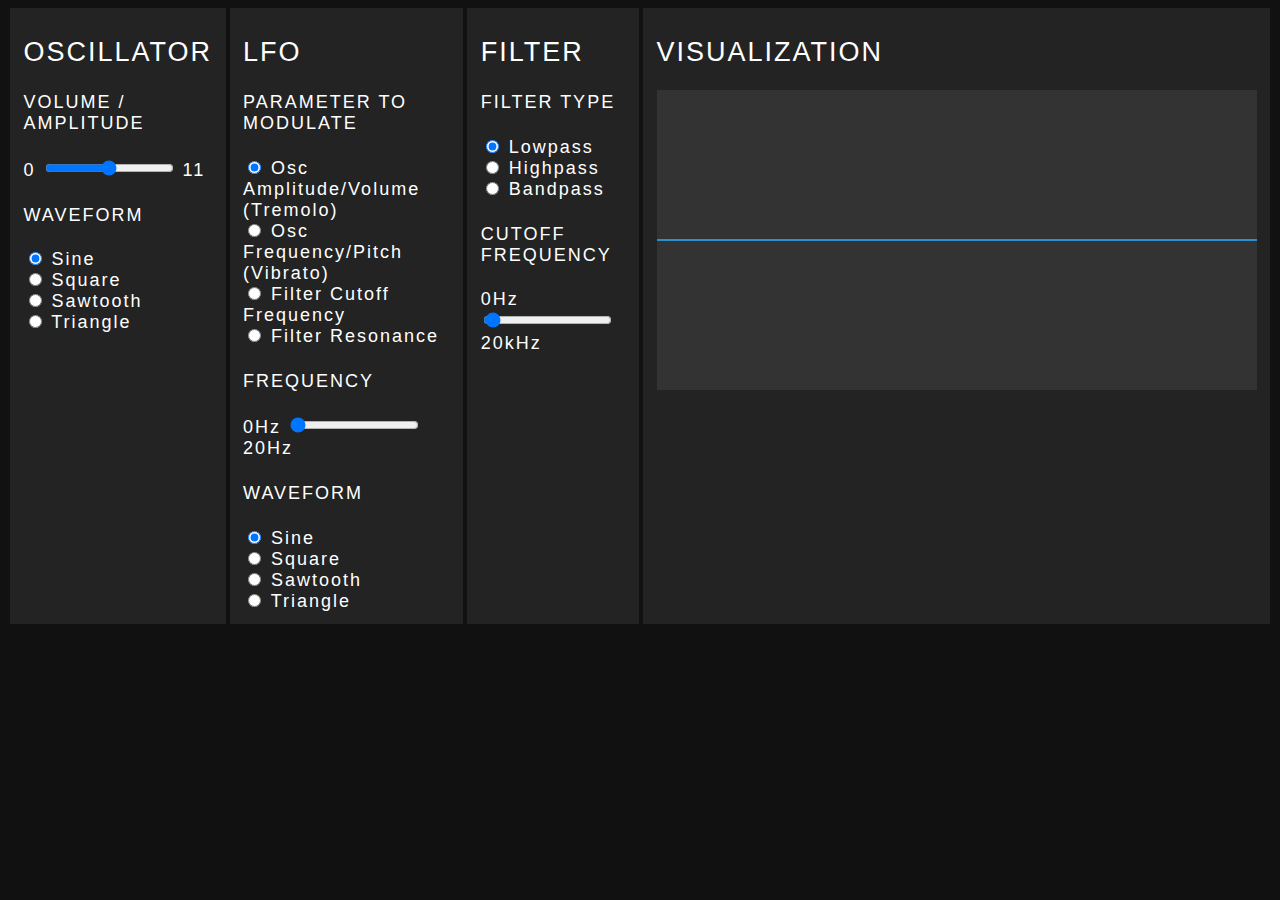
==== index.html @ 54d6e6f1 "First commit" ====
<!DOCTYPE html>
<html>

<head>
    <meta charset="UTF-8">
    <title>Synth Web Audio API</title>
    <link rel="stylesheet" href="stylo.css" type="text/css">
</head>

<body>
    <section>
        <form>
            <fieldset id="osc1">
                <h2>Oscillator</h2>
                <section>
                    <h4>Volume / Amplitude</h4>
                    0 <input id="osc1-gain" type="range" min="0" max="1" step="0.005" /> 11
                </section>
                <section>
                    <h4>Waveform</h4>
                    <label><input type="radio" name="osc1-waveform" value="sine" checked="checked"> Sine</label>
                    <br /><label><input type="radio" name="osc1-waveform" value="square"> Square</label>
                    <br /><label><input type="radio" name="osc1-waveform" value="sawtooth"> Sawtooth</label>
                    <br /><label><input type="radio" name="osc1-waveform" value="triangle"> Triangle</label>
                </section>
            </fieldset>
            <fieldset>
                <h2>LFO</h2>
                <h4>Parameter to Modulate</h4>
                <section>
                    <label><input type="radio" name="lfo-param" value="volume" checked="checked" /> Osc Amplitude/Volume (Tremolo)</label>
                    <br /><label><input type="radio" name="lfo-param" value="pitch" /> Osc Frequency/Pitch (Vibrato)</label>
                    <!-- <br /><label><input type="radio" name="lfo-param" value="pan" /> Panning</label> -->
                    <br /><label><input type="radio" name="lfo-param" value="cutoff" /> Filter Cutoff Frequency</label>
                    <br /><label><input type="radio" name="lfo-param" value="resonance" /> Filter Resonance</label>
                </section>
                <h4>Frequency</h4>
                0Hz <input id="lfo-freq" type="range" min="0" max="20" value="0" /> 20Hz
                <h4>Waveform</h4>
                <label><input type="radio" name="lfo-waveform" value="sine" checked="checked"> Sine</label>
                <br /><label><input type="radio" name="lfo-waveform" value="square"> Square</label>
                <br /><label><input type="radio" name="lfo-waveform" value="sawtooth"> Sawtooth</label>
                <br /><label><input type="radio" name="lfo-waveform" value="triangle"> Triangle</label>
            </fieldset>
            <fieldset>
                <h2>Filter</h2>
                <section>
                    <h4>Filter Type</h4>
                    <label><input type="radio" name="filter1-type" value="lowpass" checked="checked"> Lowpass</label>
                    <br /><label><input type="radio" name="filter1-type" value="highpass"> Highpass</label>
                    <br /><label><input type="radio" name="filter1-type" value="bandpass"> Bandpass</label>
                    <!-- <br /><label><input type="radio" name="filter1-type" value="lowshelf"> lowshelf</label>
                    <br /><label><input type="radio" name="filter1-type" value="highshelf"> Highshelf</label>
                    <br /><label><input type="radio" name="filter1-type" value="peaking"> Peaking</label>
                    <br /><label><input type="radio" name="filter1-type" value="notch"> Notch</label>
                    <br /><label><input type="radio" name="filter1-type" value="allpass"> Allpass</label> -->
                </section>

                <h4>Cutoff Frequency</h4>
                0Hz <input id="filter1-cutoff" type="range" min="0" max="20000" value="350" /> 20kHz
            </fieldset>
            <fieldset>
                <h2>Visualization</h2>
                <canvas id="viz" width="600" height="300"></canvas>
            </fieldset>
        </form>
    </section>

    <script src="audio.js"></script>
</body>

</html>
---- stylo.css ----
body {
    background-color: #111;
    color: #fff;
    font-family: "Futura-CondensedMedium", sans-serif;
    font-size: 18px;
    letter-spacing: 2px;
}

h1, h2, h3, h4, h5, h6 {
    font-weight: normal;
    text-transform: uppercase;;
}

form {
    display: flex;
}
fieldset {
    background-color: #232323;
    border: none;
}
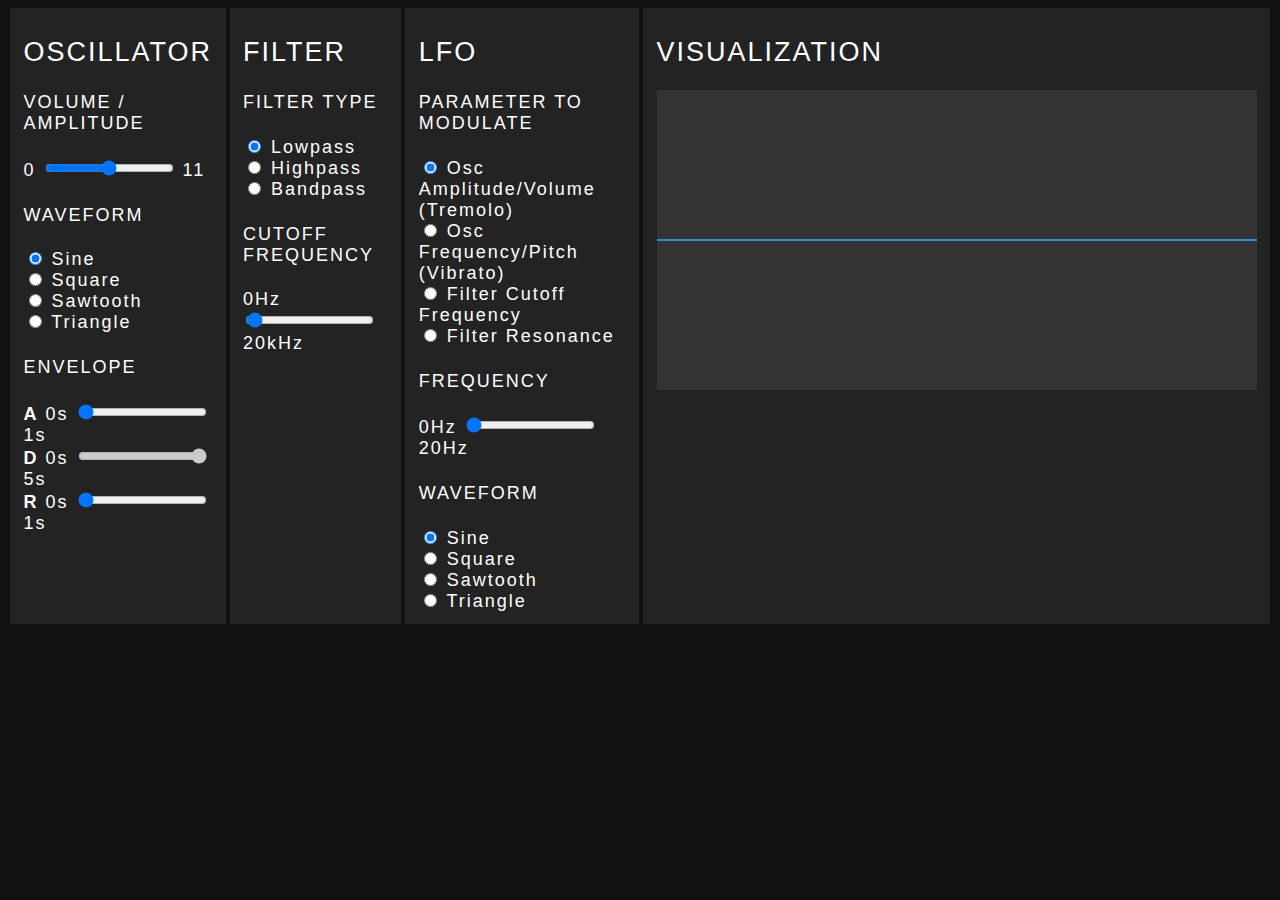
==== commit 1ceeae62: "add attack/release envelopes controls" ====
--- a/index.html
+++ b/index.html
@@ -23,6 +23,29 @@
                     <br /><label><input type="radio" name="osc1-waveform" value="sawtooth"> Sawtooth</label>
                     <br /><label><input type="radio" name="osc1-waveform" value="triangle"> Triangle</label>
                 </section>
+                <section>
+                    <h4>Envelope</h4>
+                    <b>A</b> 0s <input id="osc1-attack" type="range" min="0" max="1" step="0.01" value="0" /> 1s
+                    <br /><b>D</b> 0s <input id="osc1-decay" type="range" min="0" max="5" step="0.01" value="5" disabled="disabled" /> 5s
+                    <br /><b>R</b> 0s <input id="osc1-release" type="range" min="0" max="1" step="0.01" value="0" /> 1s
+                </section>
+            </fieldset>
+            <fieldset>
+                <h2>Filter</h2>
+                <section>
+                    <h4>Filter Type</h4>
+                    <label><input type="radio" name="filter1-type" value="lowpass" checked="checked"> Lowpass</label>
+                    <br /><label><input type="radio" name="filter1-type" value="highpass"> Highpass</label>
+                    <br /><label><input type="radio" name="filter1-type" value="bandpass"> Bandpass</label>
+                    <!-- <br /><label><input type="radio" name="filter1-type" value="lowshelf"> lowshelf</label>
+                    <br /><label><input type="radio" name="filter1-type" value="highshelf"> Highshelf</label>
+                    <br /><label><input type="radio" name="filter1-type" value="peaking"> Peaking</label>
+                    <br /><label><input type="radio" name="filter1-type" value="notch"> Notch</label>
+                    <br /><label><input type="radio" name="filter1-type" value="allpass"> Allpass</label> -->
+                </section>
+
+                <h4>Cutoff Frequency</h4>
+                0Hz <input id="filter1-cutoff" type="range" min="0" max="20000" value="350" /> 20kHz
             </fieldset>
             <fieldset>
                 <h2>LFO</h2>
@@ -43,23 +66,6 @@
                 <br /><label><input type="radio" name="lfo-waveform" value="triangle"> Triangle</label>
             </fieldset>
             <fieldset>
-                <h2>Filter</h2>
-                <section>
-                    <h4>Filter Type</h4>
-                    <label><input type="radio" name="filter1-type" value="lowpass" checked="checked"> Lowpass</label>
-                    <br /><label><input type="radio" name="filter1-type" value="highpass"> Highpass</label>
-                    <br /><label><input type="radio" name="filter1-type" value="bandpass"> Bandpass</label>
-                    <!-- <br /><label><input type="radio" name="filter1-type" value="lowshelf"> lowshelf</label>
-                    <br /><label><input type="radio" name="filter1-type" value="highshelf"> Highshelf</label>
-                    <br /><label><input type="radio" name="filter1-type" value="peaking"> Peaking</label>
-                    <br /><label><input type="radio" name="filter1-type" value="notch"> Notch</label>
-                    <br /><label><input type="radio" name="filter1-type" value="allpass"> Allpass</label> -->
-                </section>
-
-                <h4>Cutoff Frequency</h4>
-                0Hz <input id="filter1-cutoff" type="range" min="0" max="20000" value="350" /> 20kHz
-            </fieldset>
-            <fieldset>
                 <h2>Visualization</h2>
                 <canvas id="viz" width="600" height="300"></canvas>
             </fieldset>
